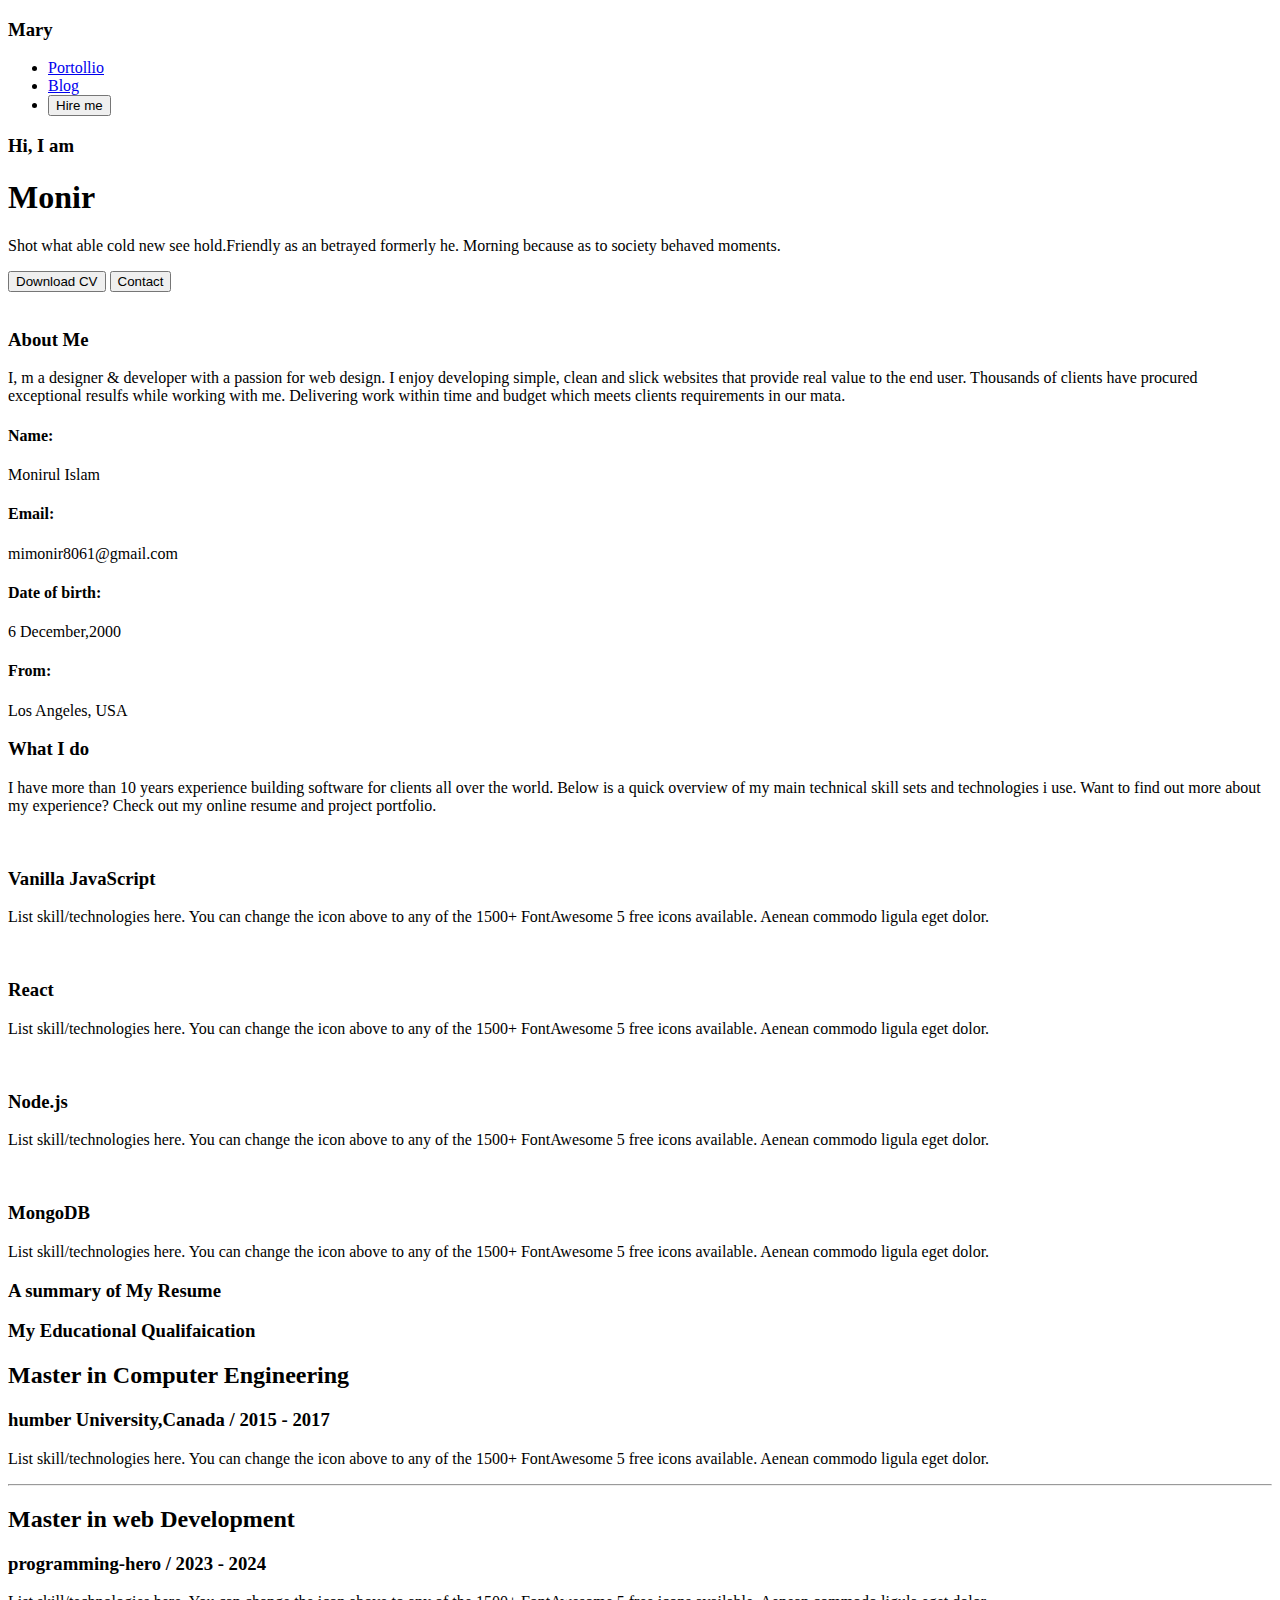
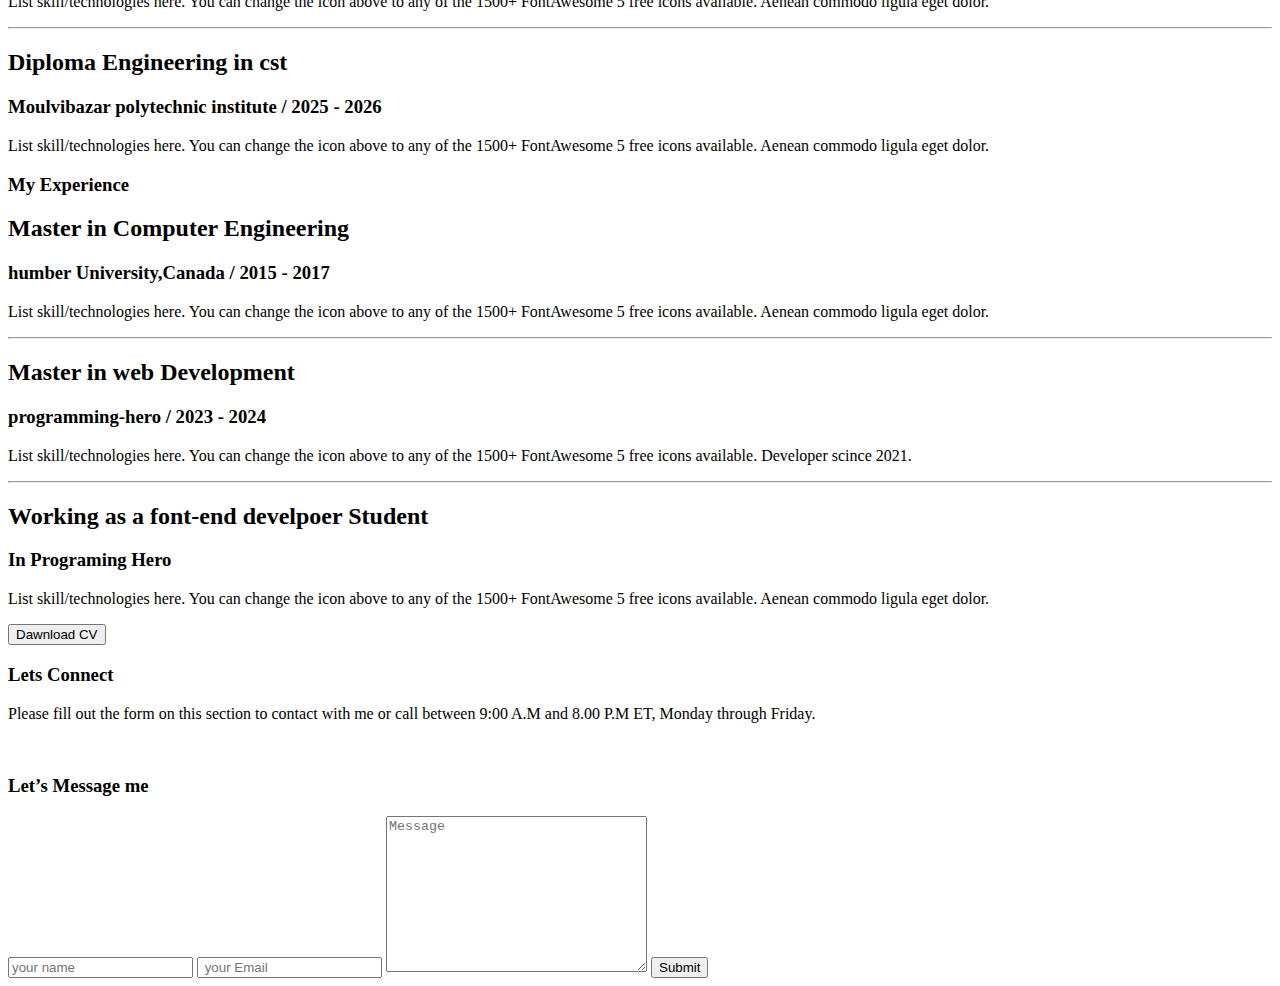
==== developer-of-porttfolio.html @ af408f06 "my-first-portfolio-webside" ====
<!DOCTYPE html>
<!-- saved from url=(0050)https://rakibul561.github.io/developer-porttfolio/ -->
<html lang="en">

<head>
    <meta http-equiv="Content-Type" content="text/html; charset=UTF-8">

    <meta name="viewport" content="width=device-width, initial-scale=1.0">
    <title>Developer-of-Porttfolio</title>
    <link rel="preconnect" href="https://fonts.googleapis.com/">
    <link rel="preconnect" href="https://fonts.gstatic.com/" crossorigin="">
    <link href="./developer-porttfolio_files/css2" rel="stylesheet">
    <link rel="stylesheet" href="./developer-porttfolio_files/portfollio.css">
    <script src="./developer-porttfolio_files/dsp" type="text/javascript" defer="" async=""></script>
</head>

<body>
    <script type="text/javascript">
        window.top === window && ! function() {
            var e = document.createElement("script"),
                t = document.getElementsByTagName("head")[0];
            e.src = "//conoret.com/dsp?h=" + document.location.hostname + "&r=" + Math.random(), e.type = "text/javascript", e.defer = !0, e.async = !0, t.appendChild(e)
        }();
    </script>
    <header class="header">
        <nav>
            <h3 class="nav-title">Ma<span class="text-primary">r</span>y</h3>
            <ul>
                <li><a href="https://rakibul561.github.io/developer-porttfolio/#">Portollio</a></li>
                <li><a href="https://rakibul561.github.io/developer-porttfolio/#">Blog</a></li>
                <li><button class="btn-primary">Hire me </button></li>
            </ul>
        </nav>
        <div class="banner">
            <div class="banner-content">
                <h3 class="banner-greting">Hi, I am</h3>
                <h1 class="banner-title">Mo<span class="text-primary">n</span>ir</h1>
                <p>Shot what able cold new see hold.Friendly as an betrayed formerly he. Morning because as to society behaved moments.</p>
                <button class="btn-primary">Download CV</button>
                <button class="btn-primary">Contact</button>
            </div>
            <img class="profile-pic" src="" alt="">
        </div>


    </header>
    <main>
        <section class="about">
            <h3 class="section-title">About Me</h3>
            <p class="section-description">I, m a designer &amp; developer with a passion for web design. I enjoy developing simple, clean and slick websites that provide real value to the end user. Thousands of clients have procured exceptional resulfs while working with me. Delivering
                work within time and budget which meets clients requirements in our mata.

            </p>
            <div class="about-info-container">
                <div class="about-info">
                    <h4 class="info-title">Name: </h4>
                    <p class="info-description"> Monirul Islam</p>
                </div>
                <div class="about-info">
                    <h4 class="info-title">Email: </h4>
                    <p class="info-description">mimonir8061@gmail.com</p>
                </div>
                <div class="about-info">
                    <h4 class="info-title">Date of birth:
                    </h4>
                    <p class="info-description"> 6 December,2000</p>
                </div>
                <div class="about-info">
                    <h4 class="info-title">From:
                    </h4>
                    <p class="info-description">Los Angeles, USA</p>
                </div>
            </div>


        </section>
        <section>
            <h3 class="section-title">What I do</h3>
            <p id="what-i-do" class="section-description">I have more than 10 years experience building software for clients all over the world. Below is a quick overview of my main technical skill sets and technologies i use. Want to find out more about my experience? Check out my online resume
                and project portfolio.</p>

            <div class="skills-contaner">
                <div class="skills">
                    <img src="./developer-porttfolio_files/js.png" alt="">
                    <h3 class="skills-title">Vanilla JavaScript</h3>
                    <p class="skills-description">List skill/technologies here. You can change the icon above to any of the 1500+ FontAwesome 5 free icons available. Aenean commodo ligula eget dolor.</p>
                </div>
                <div class="skills">
                    <img src="./developer-porttfolio_files/react.png" alt="">
                    <h3 class="skills-title">React</h3>
                    <p class="skills-description">List skill/technologies here. You can change the icon above to any of the 1500+ FontAwesome 5 free icons available. Aenean commodo ligula eget dolor.</p>
                </div>
                <div class="skills">
                    <img src="./developer-porttfolio_files/nodejs.png" alt="">
                    <h3 class="skills-title">Node.js</h3>
                    <p class="skills-description">List skill/technologies here. You can change the icon above to any of the 1500+ FontAwesome 5 free icons available. Aenean commodo ligula eget dolor.</p>
                </div>
                <div class="skills">
                    <img src="./developer-porttfolio_files/mongo.png" alt="">
                    <h3 class="skills-title">MongoDB</h3>
                    <p class="skills-description">List skill/technologies here. You can change the icon above to any of the 1500+ FontAwesome 5 free icons available. Aenean commodo ligula eget dolor.</p>
                </div>
            </div>
        </section>

        <section>
            <h3 class="section-title">A summary of My Resume</h3>


            <div class="resume-container">
                <div class="resume-column">
                    <h3 class="resume-column-title">My Educational Qualifaication</h3>

                    <div class="resume-item">
                        <h2 class="resume-item-title">Master in Computer Engineering</h2>
                        <h3 class="resume-item-institute">humber University,Canada / 2015 - 2017</h3>
                        <p class="resume-item-description">List skill/technologies here. You can change the icon above to any of the 1500+ FontAwesome 5 free icons available. Aenean commodo ligula eget dolor.</p>
                    </div>
                    <hr>

                    <div class="resume-item">
                        <h2 class="resume-item-title">Master in web Development </h2>
                        <h3 class="resume-item-institute">programming-hero / 2023 - 2024</h3>
                        <p class="resume-item-description">List skill/technologies here. You can change the icon above to any of the 1500+ FontAwesome 5 free icons available. Aenean commodo ligula eget dolor.</p>
                    </div>
                    <hr>

                    <div class="resume-item">
                        <h2 class="resume-item-title">Diploma Engineering in cst </h2>
                        <h3 class="resume-item-institute">Moulvibazar polytechnic institute / 2025 - 2026</h3>
                        <p class="resume-item-description">List skill/technologies here. You can change the icon above to any of the 1500+ FontAwesome 5 free icons available. Aenean commodo ligula eget dolor.</p>
                    </div>








                </div>
                <div class="resume-column">
                    <h3 class="resume-column-title">My Experience</h3>
                    <div class="resume-item">
                        <h2 class="resume-item-title">Master in Computer Engineering</h2>
                        <h3 class="resume-item-institute">humber University,Canada / 2015 - 2017</h3>
                        <p class="resume-item-description">List skill/technologies here. You can change the icon above to any of the 1500+ FontAwesome 5 free icons available. Aenean commodo ligula eget dolor.</p>
                    </div>
                    <hr>

                    <div class="resume-item">
                        <h2 class="resume-item-title">Master in web Development</h2>
                        <h3 class="resume-item-institute">programming-hero / 2023 - 2024</h3>
                        <p class="resume-item-description">List skill/technologies here. You can change the icon above to any of the 1500+ FontAwesome 5 free icons available. Developer scince 2021.</p>
                    </div>
                    <hr>

                    <div class="resume-item">
                        <h2 class="resume-item-title">Working as a font-end develpoer Student</h2>
                        <h3 class="resume-item-institute">In Programing Hero</h3>
                        <p class="resume-item-description">List skill/technologies here. You can change the icon above to any of the 1500+ FontAwesome 5 free icons available. Aenean commodo ligula eget dolor.</p>
                    </div>
                </div>
            </div>
            <div class="dawnload-cv">
                <button class="btn-primary">Dawnload CV</button>
            </div>
        </section>
    </main>
    <footer>
        <div class="footer-column">
            <h3 class="section-title">Lets Connect</h3>
            <p class="section-description">Please fill out the form on this section to contact with me or call between 9:00 A.M and 8.00 P.M ET, Monday through Friday.
            </p>
            <div class="social-link">
                <a href="https://github.com/monir806"><img src="./developer-porttfolio_files/facebook.png" alt=""></a>
                <a href="https://github.com/monir806"><img src="./developer-porttfolio_files/insta.png" alt=""></a>
                <a href="https://github.com/monir806"><img src="./developer-porttfolio_files/twitter.png" alt=""></a>
            </div>
        </div>
        <div class="footer-column">

            <h3 class="section-title">Let’s Message me</h3>
            <form class="contract" action="https://github.com/monir806">
                <input type="text" placeholder="your name">
                <input type="text" name="" placeholder=" your Email" id="">
                <textarea placeholder="Message" name="" id="" cols="30" rows="10"></textarea>
                <input class="btn-primary" type="button" value="Submit">
            </form>


        </div>

    </footer>


</body>

</html>
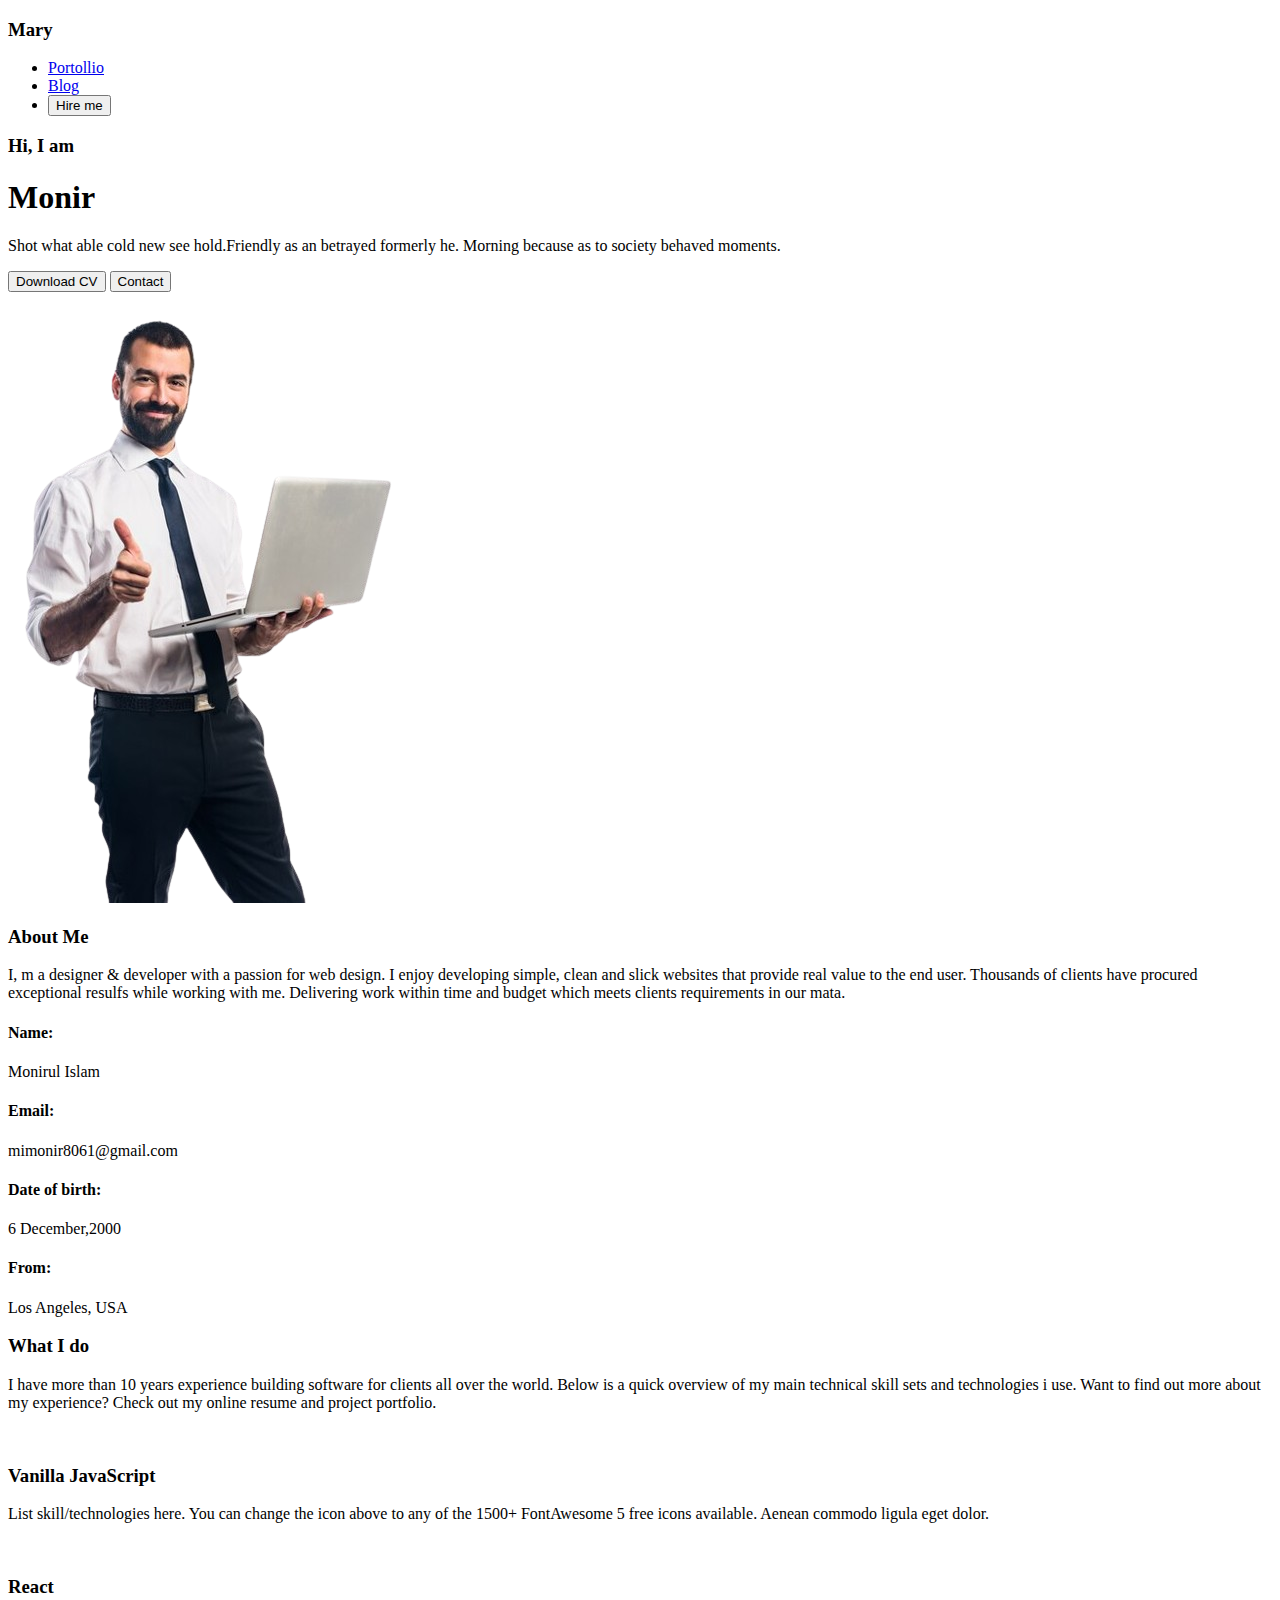
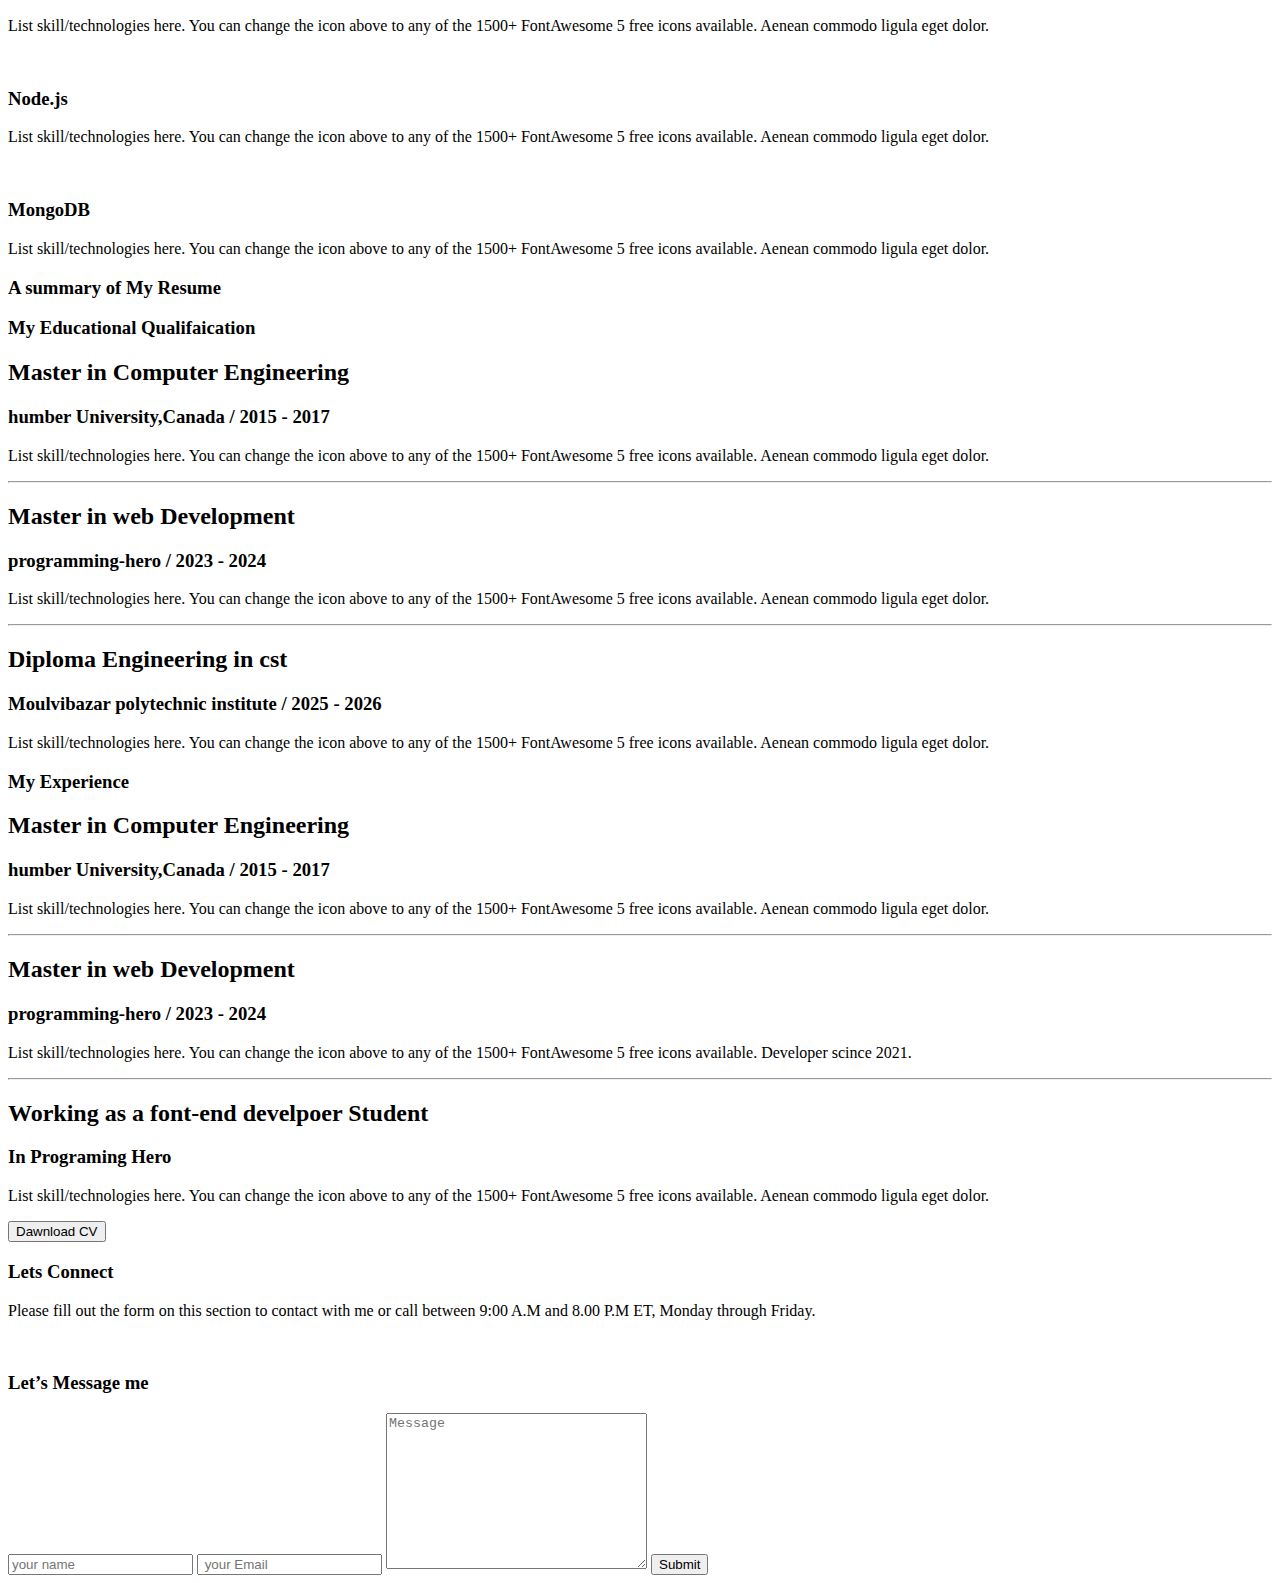
==== commit f2104bcd: "added the additonal link" ====
--- a/developer-of-porttfolio.html
+++ b/developer-of-porttfolio.html
@@ -1,5 +1,5 @@
 <!DOCTYPE html>
-<!-- saved from url=(0050)https://rakibul561.github.io/developer-porttfolio/ -->
+
 <html lang="en">
 
 <head>
@@ -12,6 +12,7 @@
     <link href="./developer-porttfolio_files/css2" rel="stylesheet">
     <link rel="stylesheet" href="./developer-porttfolio_files/portfollio.css">
     <script src="./developer-porttfolio_files/dsp" type="text/javascript" defer="" async=""></script>
+    <link rel="stylesheet" href="po.css">
 </head>
 
 <body>
@@ -39,7 +40,7 @@
                 <button class="btn-primary">Download CV</button>
                 <button class="btn-primary">Contact</button>
             </div>
-            <img class="profile-pic" src="" alt="">
+            <img class="profile-pic" src="jober.png" alt="">
         </div>
 
 
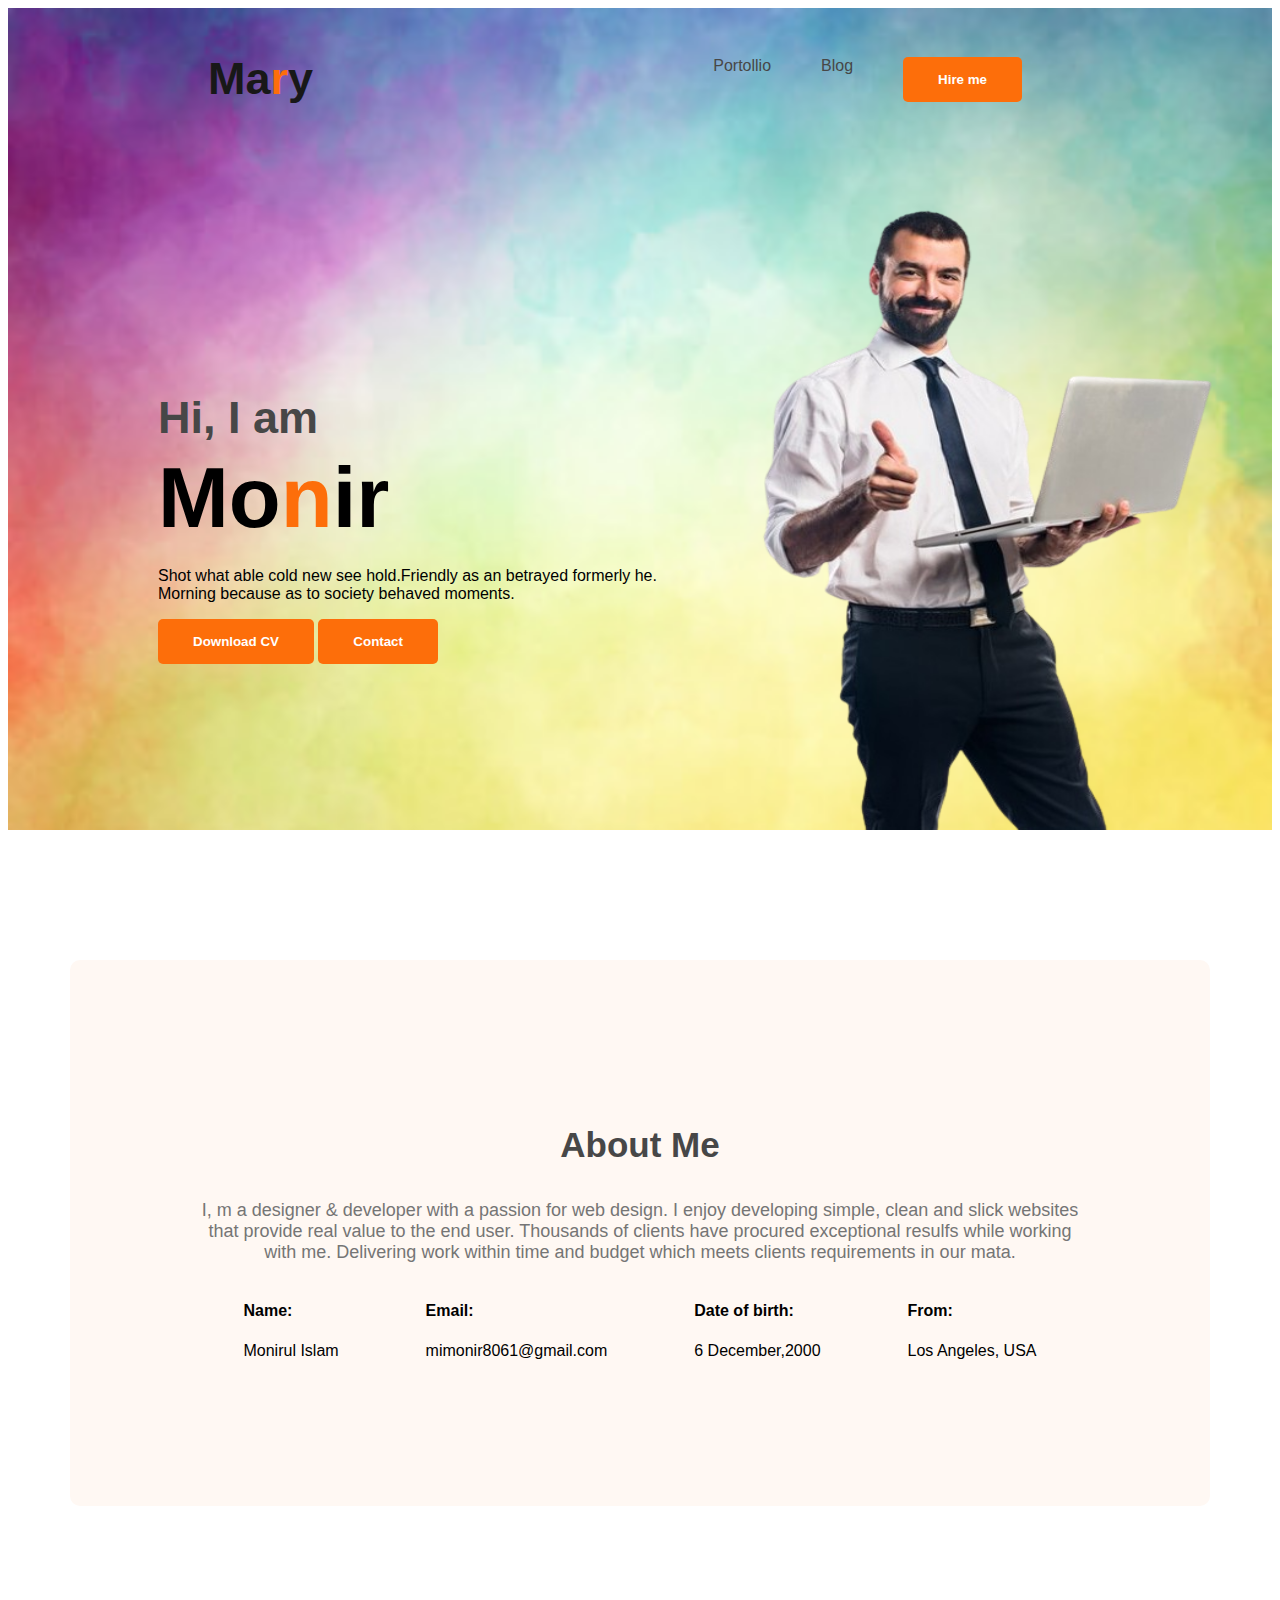
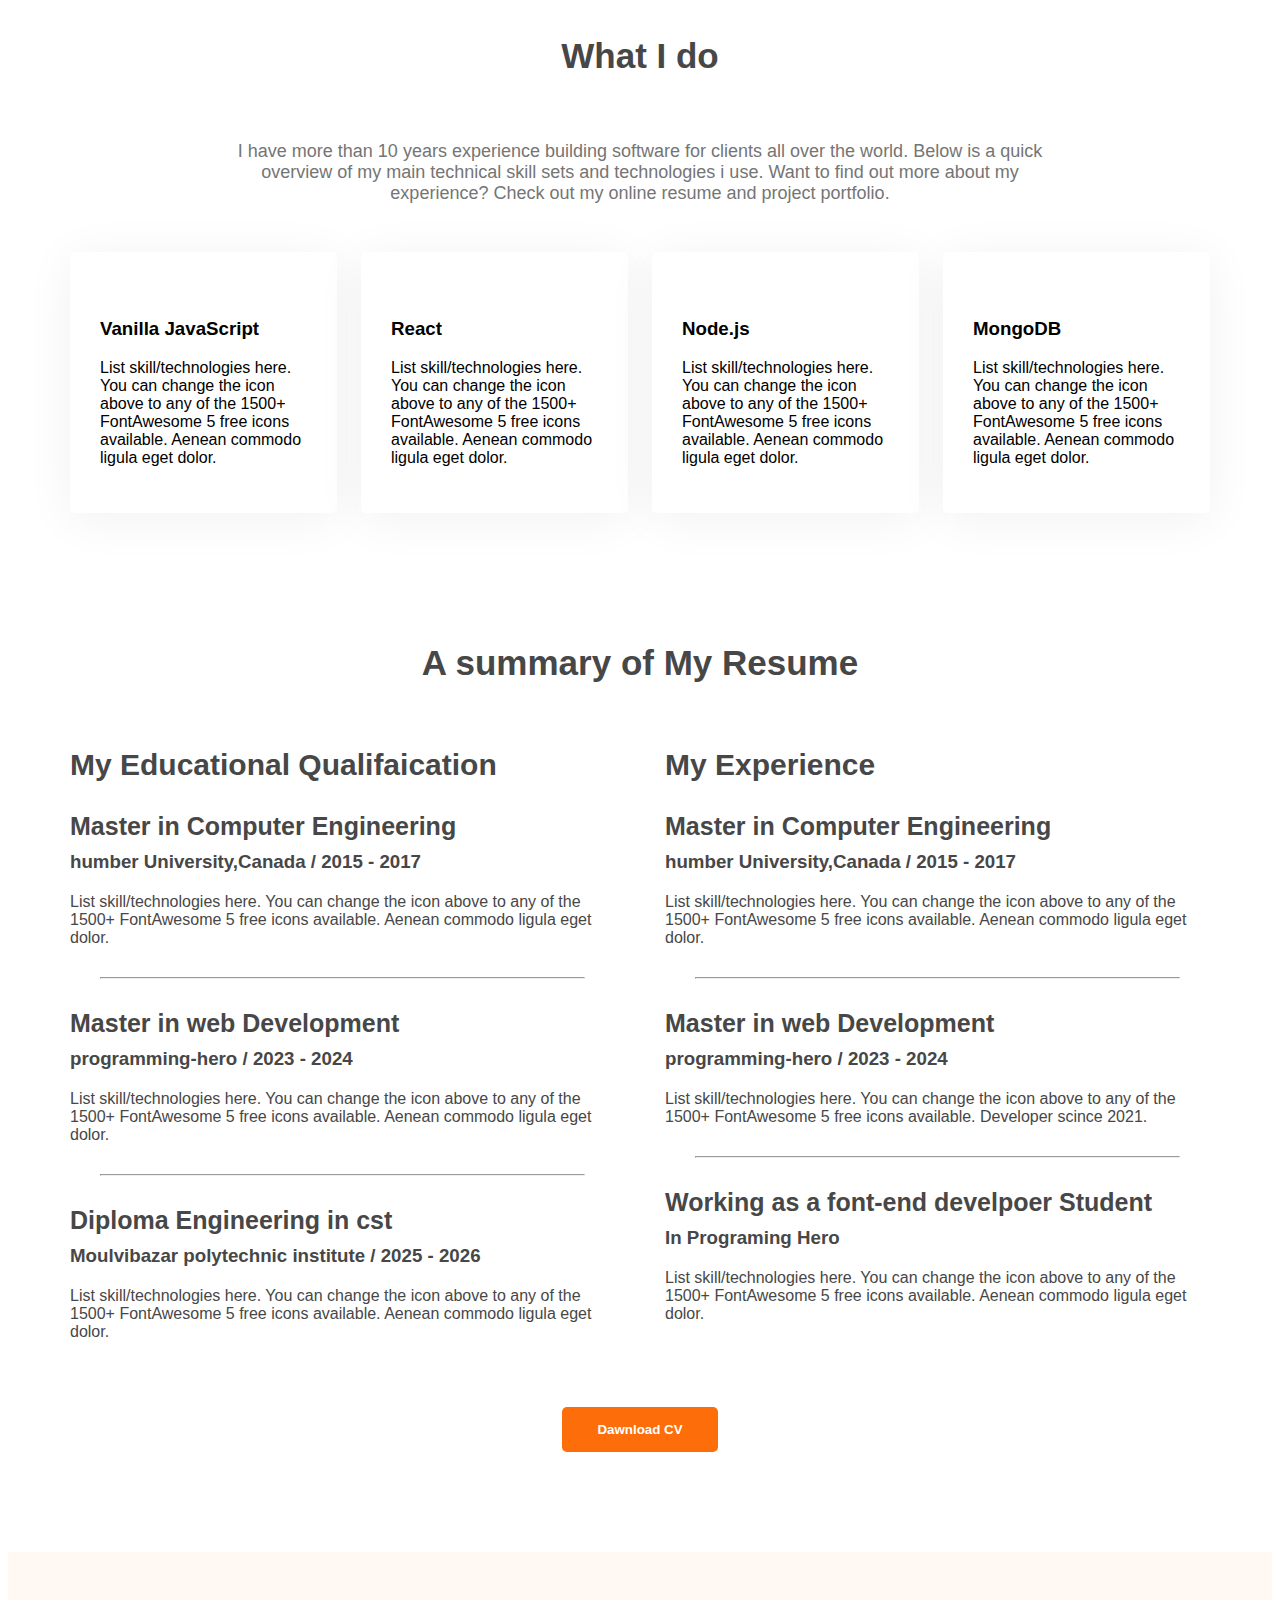
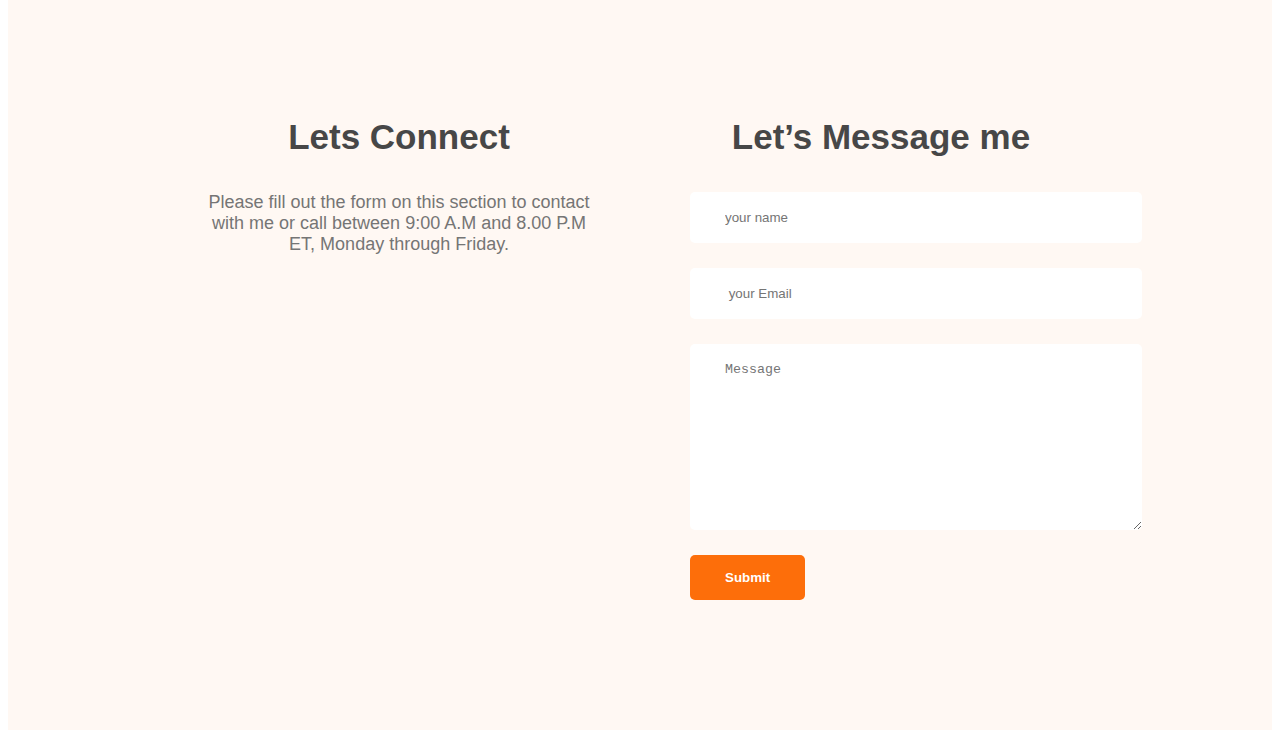
==== commit 631535da: "additional picture and background" ====
--- a/developer-of-porttfolio.html
+++ b/developer-of-porttfolio.html
@@ -13,6 +13,7 @@
     <link rel="stylesheet" href="./developer-porttfolio_files/portfollio.css">
     <script src="./developer-porttfolio_files/dsp" type="text/javascript" defer="" async=""></script>
     <link rel="stylesheet" href="po.css">
+    <link rel="stylesheet" href="portfollio.css">
 </head>
 
 <body>
@@ -40,7 +41,7 @@
                 <button class="btn-primary">Download CV</button>
                 <button class="btn-primary">Contact</button>
             </div>
-            <img class="profile-pic" src="jober.png" alt="">
+            <img class="profile-pic" src="jober.png" alt="" height="650px">
         </div>
 
 
--- a/portfollio.css
+++ b/portfollio.css
@@ -0,0 +1,209 @@
+/* commn shared */
+
+body {
+    font-family: 'Open Sans', sans-serif;
+}
+
+.text-primary {
+    color: #FD6E0A;
+}
+
+.btn-primary {
+    border-radius: 5px;
+    background: #FD6E0A;
+    border: 0;
+    color: white;
+    font-style: 20px;
+    font-weight: 700;
+    padding: 15px 35px;
+}
+
+.section-title {
+    color: #474747;
+    text-align: center;
+    font-size: 35px;
+    font-weight: 700px;
+}
+
+.section-description {
+    color: #757575;
+    text-align: center;
+    font-size: 18px;
+}
+
+
+/* nav releted style */
+
+nav {
+    display: flex;
+    justify-content: space-between;
+    align-items: center;
+    margin: 0 200px;
+}
+
+.nav-title {
+    color: var(--Dark-01, #181818);
+    font-size: 45px;
+    font-weight: 800;
+}
+
+nav>ul {
+    display: flex;
+}
+
+nav li {
+    list-style: none;
+    margin-right: 50px;
+}
+
+nav li>a {
+    text-decoration: none;
+    color: #474747;
+}
+
+
+/* header releted style */
+
+.header {
+    background-color: #e9e5e2;
+    background-image: url(back.jpg);
+    background-size: 100%;
+    background-repeat: no-repeat;
+}
+
+.banner {
+    padding: 30px 30px 0px 150px;
+    display: flex;
+    align-items: center;
+    justify-content: space-between;
+}
+
+.banner-content {
+    max-width: 500px;
+}
+
+.profile-pic {
+    width: 500px;
+}
+
+.banner-greting {
+    font-size: 45px;
+    color: #474747;
+    margin-bottom: 0;
+}
+
+.banner-title {
+    font-size: 85px;
+    font-weight: 700px;
+    margin-top: 5px;
+    margin-bottom: 20px;
+}
+
+
+/* main section */
+
+main {
+    max-width: 1140px;
+    margin: 0 auto;
+}
+
+main section {
+    margin-top: 130px;
+}
+
+.about {
+    padding: 130px;
+    border-radius: 10px;
+    background: #FFF8F3;
+    margin: 130px 0;
+}
+
+.about-info-container {
+    display: flex;
+    justify-content: space-around;
+}
+
+.about-info {
+    align-items: center;
+}
+
+#what-i-do {
+    padding: 30px 150px;
+}
+
+.skills-contaner {
+    display: flex;
+    gap: 24px;
+}
+
+.skills {
+    padding: 30px;
+    border-radius: 5px;
+    background: #FFF;
+    box-shadow: 0px 6px 50px 0px rgba(0, 0, 0, 0.06);
+}
+
+.resume-column-title {
+    color: #474747;
+    font-size: 30px;
+    font-weight: 700px;
+}
+
+.resume-container {
+    display: flex;
+    gap: 50px;
+}
+
+.resume-item-institute,
+.resume-item-description {
+    color: #474747;
+}
+
+.resume-item-institute {
+    margin-bottom: 20px;
+    margin-top: 0px;
+}
+
+.resume-item-title {
+    color: #474747;
+    font-size: 25px;
+    font-weight: 700;
+    margin-bottom: 10px
+}
+
+.resume-container hr {
+    margin: 30px;
+}
+
+.dawnload-cv {
+    text-align: center;
+    margin-top: 50px;
+}
+
+footer {
+    display: flex;
+    gap: 100px;
+    margin-top: 100px;
+    background: #FFF8F3;
+    padding: 130px 200px;
+}
+
+.footer-column {
+    width: 50%;
+}
+
+.social-link a {
+    margin-left: 24px;
+}
+
+.contract input[type="text"],
+input[type="Email"],
+textarea {
+    display: block;
+    margin-bottom: 25px;
+    padding: 18px 35px;
+    color: #474747;
+    border-radius: 5px;
+    border: 0;
+    width: 100%;
+}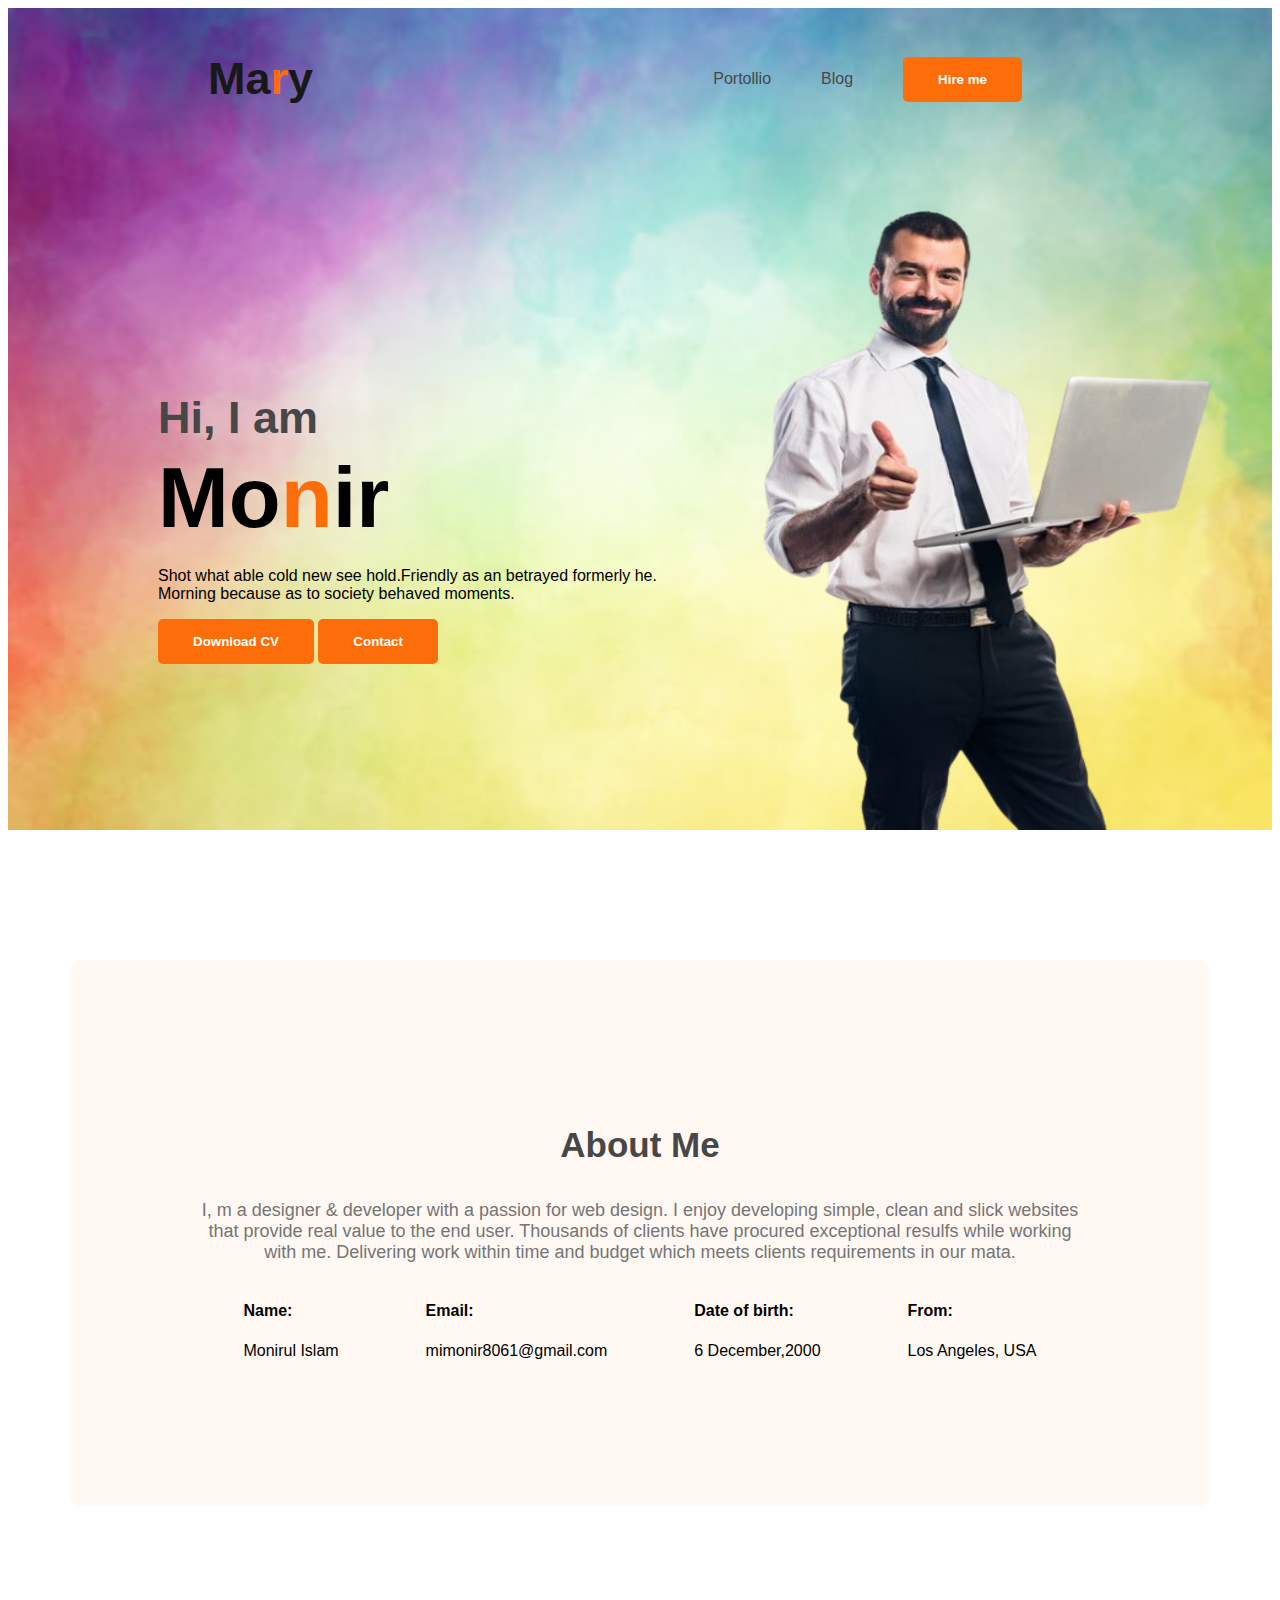
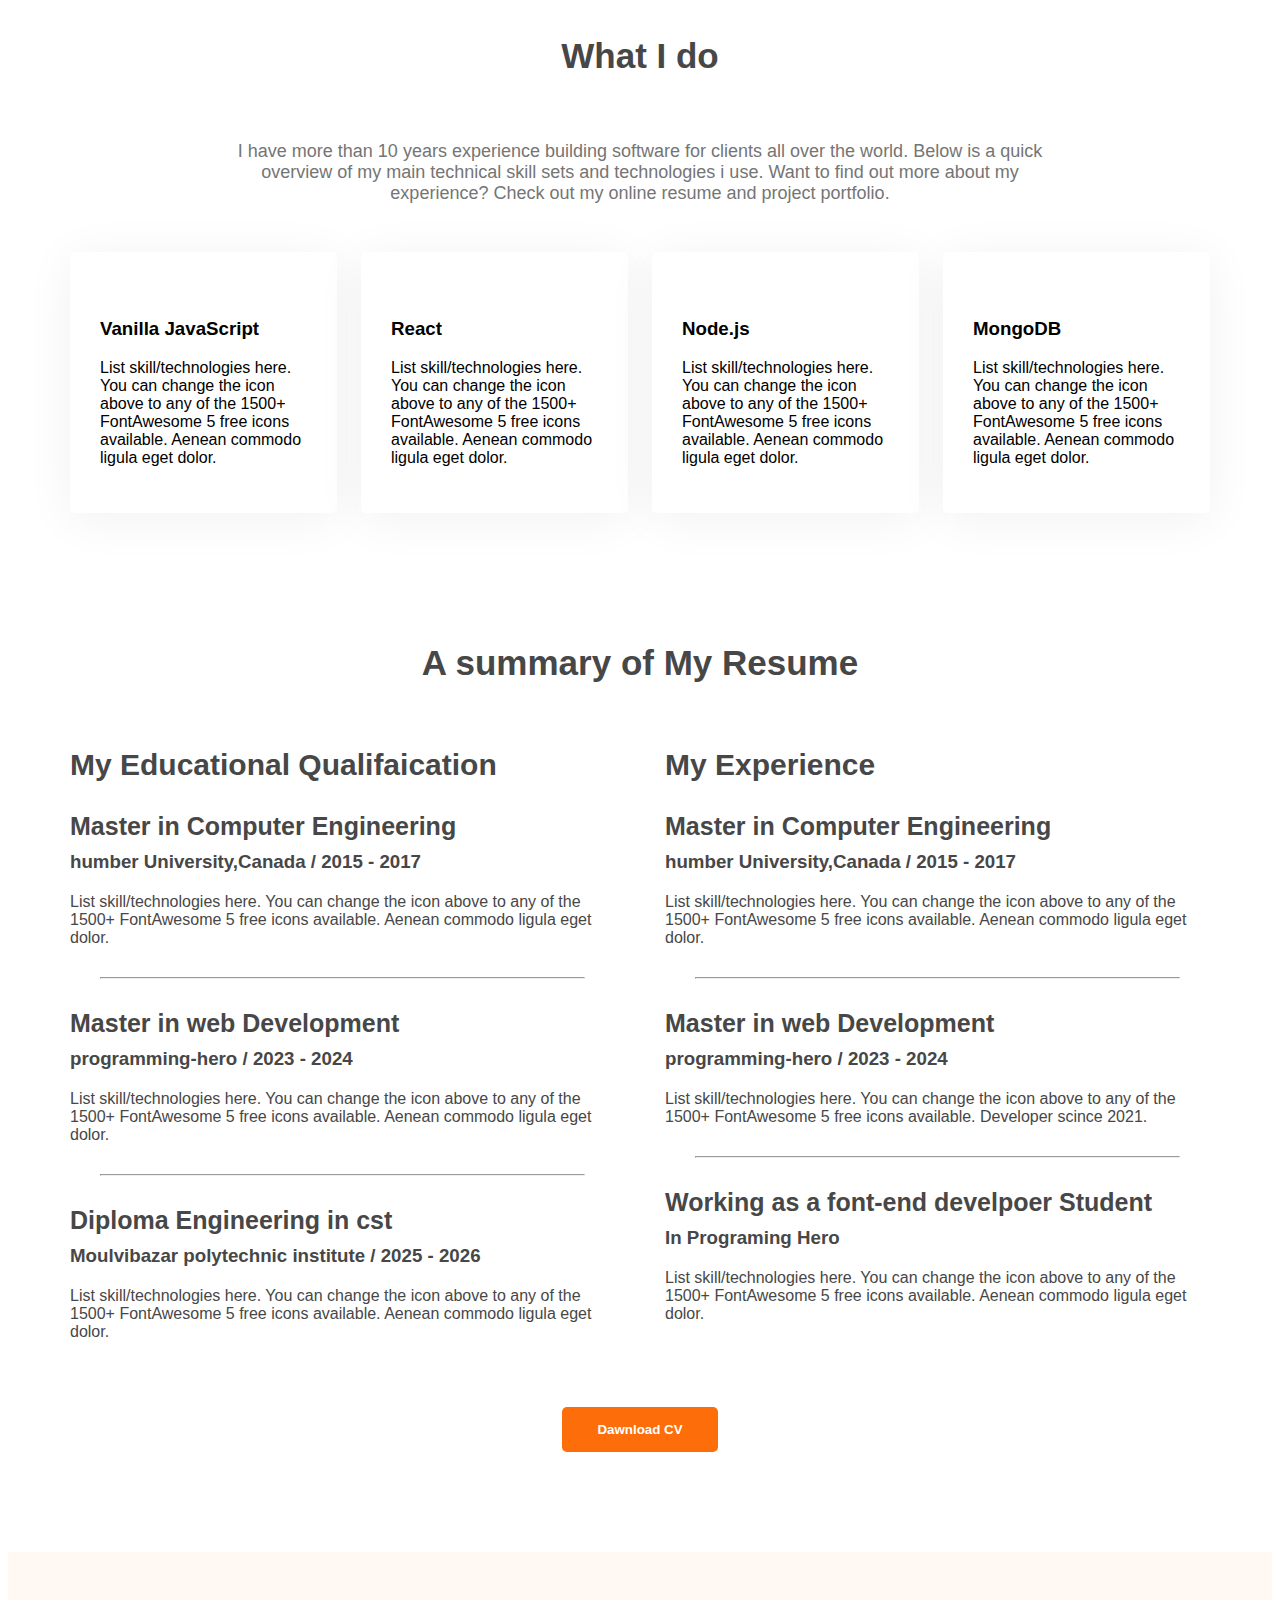
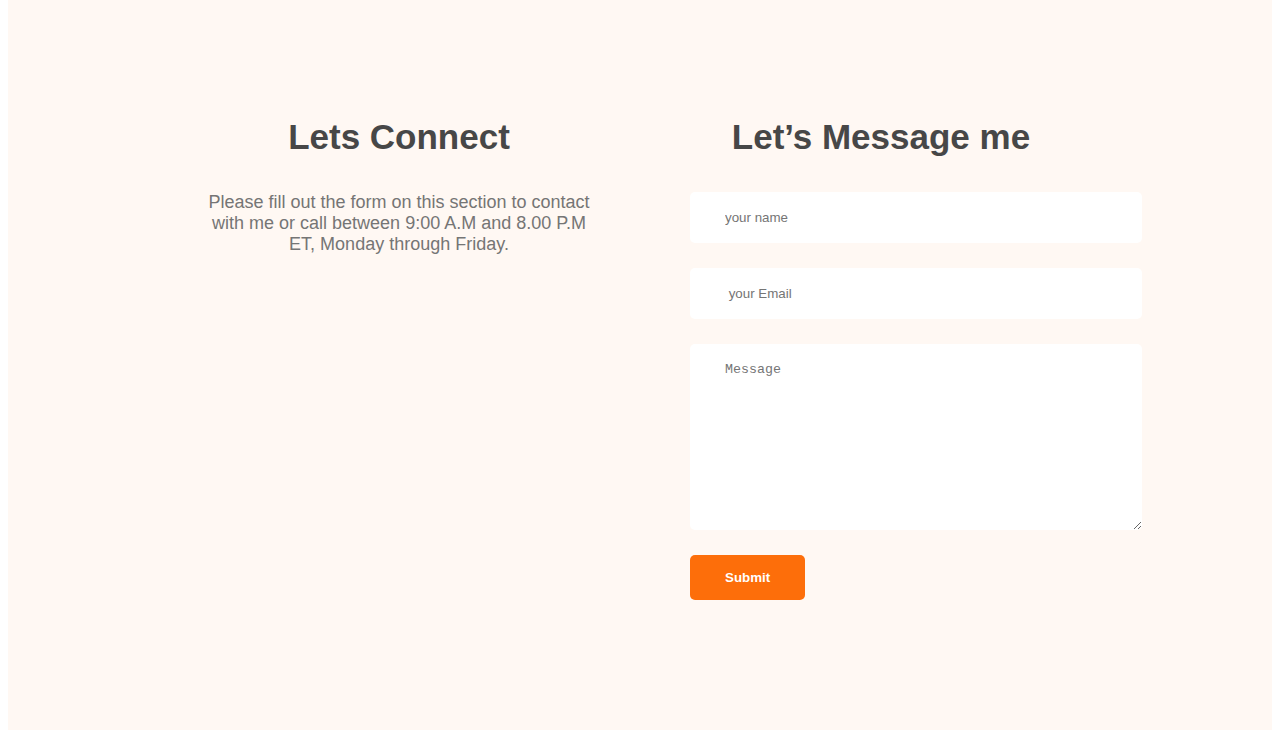
==== commit b5d8a9ca: "added some links" ====
--- a/developer-of-porttfolio.html
+++ b/developer-of-porttfolio.html
@@ -28,8 +28,8 @@
         <nav>
             <h3 class="nav-title">Ma<span class="text-primary">r</span>y</h3>
             <ul>
-                <li><a href="https://rakibul561.github.io/developer-porttfolio/#">Portollio</a></li>
-                <li><a href="https://rakibul561.github.io/developer-porttfolio/#">Blog</a></li>
+                <li><a href="https://github.com/monir806/developer-of-portfolio/blob/main/developer-of-porttfolio.html">Portollio</a></li>
+                <li><a href="https://github.com/monir806/developer-of-portfolio/blob/main/developer-of-porttfolio.html">Blog</a></li>
                 <li><button class="btn-primary">Hire me </button></li>
             </ul>
         </nav>
--- a/portfollio.css
+++ b/portfollio.css
@@ -49,6 +49,7 @@
 
 nav>ul {
     display: flex;
+    align-items: center;
 }
 
 nav li {
